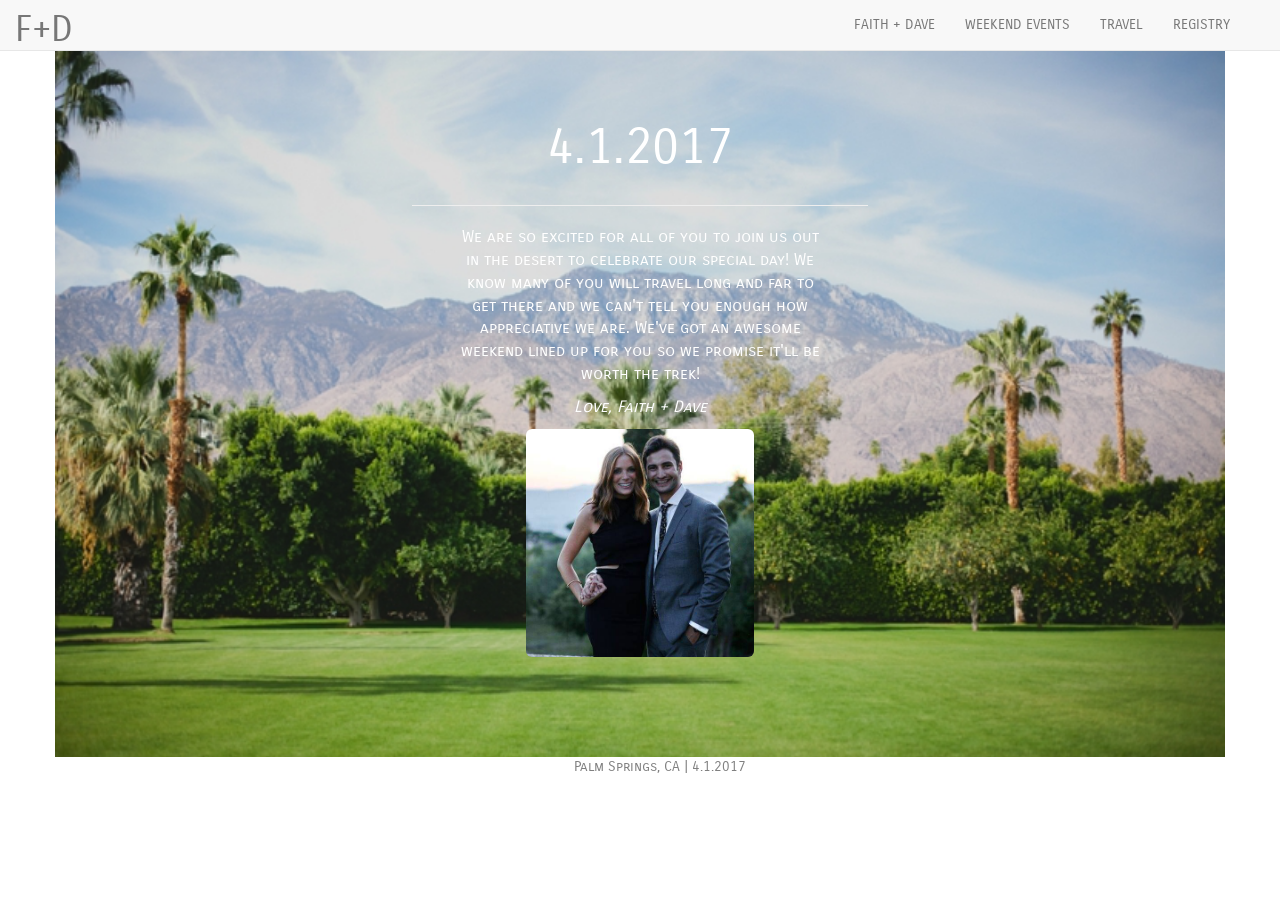
==== wedding/index.html @ c58658a9 "updates" ====
<!DOCTYPE html>
<html lang="en">
<head>
  <title>Faith+Dave</title>
  <meta name="description" content="Faith Botica + David Atkins // Wedding Date 4.2.2017">
  <meta name="keywords" content="faith, botica, dave, david, atkins, palm springs, parker, riviera, wedding, April 1st 2017, website">
  <meta charset="UTF-8">
  <meta name="viewport" content="width=device-width, initial-scale=1">
  <link rel="stylesheet" href="https://maxcdn.bootstrapcdn.com/bootstrap/3.3.7/css/bootstrap.min.css">
  <script src="https://ajax.googleapis.com/ajax/libs/jquery/1.12.4/jquery.min.js"></script>
  <script src="https://maxcdn.bootstrapcdn.com/bootstrap/3.3.7/js/bootstrap.min.js"></script>
<!--Inserted font similar to the Parker's + FontAwesome for icons-->
  <link href="https://fonts.googleapis.com/css?family=Carrois+Gothic+SC" rel="stylesheet">
  <link rel="stylesheet" href="font-awesome/css/font-awesome.min.css">
  <link rel="stylesheet" href="stylesheet.css">
  </head>
<!--end of Head, start of page's content-->
<body>
<!--Insert Navbar at the top-->
  <nav class="navbar navbar-default navbar-fixed-top" role="navigation">
    <!-- Brand and toggle get grouped for better mobile display -->
    <div class="navbar-header">
      <button type="button" class="navbar-toggle collapsed" data-toggle="collapse" data-target="#bs-example-navbar-collapse-1">
        <span class="sr-only">Toggle navigation</span>
        <span class="icon-bar"></span>
        <span class="icon-bar"></span>
        <span class="icon-bar"></span>
      </button>
      <a class="navbar-brand" href="index.html">F+D</a>
    </div>
    <!-- Collect the nav links, forms, and other content for toggling -->
    <div class="collapse navbar-collapse" id="bs-example-navbar-collapse-1">
      <ul class="nav navbar-nav">
      </ul>
      <ul class="nav navbar-nav navbar-right">
        <li><a href="index.html">FAITH + DAVE</a></li>
        <li><a href="weekendevents.html">WEEKEND EVENTS</a></li>
        <li><a href="travel.html">TRAVEL</a></li>
        <li><a href="registry.html">REGISTRY</a></li>
      </ul>
    </div>
  </nav>
<!--end of navbar, begin CONTAINER-->
  <div class="container">
    <div class="row">
      <div class="col-sm-12">
        <h1 class="Introduction" align="center">4.1.2017</h1>
      </div>
    </div>
<hr>
    <div class="row">
      <div class="col-sm-4"></div>
      <div class="col-sm-4">
        <p align="center">We are so excited for all of you to join us out in the desert to celebrate our special day! We know many of you will travel long and far to get there and we can't tell you enough how appreciative we are. We've got an awesome weekend lined up for you so we promise it'll be worth the trek!</p>
      </div>
      <div class="col-sm-4"></div>
    </div>

    <div class="row">
      <div class="col-sm-4"></div>
      <div class="col-sm-4">
        <p align="center"><em>Love, Faith + Dave</em></p>
      </div>
      <div class="col-sm-4"></div>
    </div>


    <div class="row">
      <div class="col-sm-12">
        <img id="welcomeimage" src="FaithDavePic.jpg" class="img-rounded">
      </div>
    </div>
  </div>

<footer>
  <ul>Palm Springs, CA | 4.1.2017</ul>
</footer>

</body>
</html>
---- wedding/stylesheet.css ----
.navbar-brand {
  font-family: 'Carrois Gothic SC', sans-serif;
  color: black;
  font-size: 36px;
  padding-top: 20px;
}

.navbar-nav {
  padding-right: 50px;
}

body {
  font-weight: 300;
  font-family: 'Carrois Gothic SC', sans-serif;
  color: black;
}

/*Didn't need many id-specific CSS's so created for sake of assignment*/
#welcomeimage{
  display: block;
  margin: auto;
  width:20%;
  height: auto;
}

footer {
  font-weight: 300;
  text-align:center;
  font-family: 'Carrois Gothic SC', sans-serif;
  color: grey;
}

.container {
  color: white;
  background: url(ParkerScenic.jpg) no-repeat;
  background-size:cover;
  padding-bottom: 100px;
}

.container2 {
  color: black;
  background-color: white;
}

.Introduction {
  padding-top: 100px;
  text-align: center;
  font-size: 50px;
}


hr{
	width: 40%;
}

h1 {
  padding-top: 100px;
}

p{
  font-size: 16px;
  padding-top: 20px
  text-align: center;
}
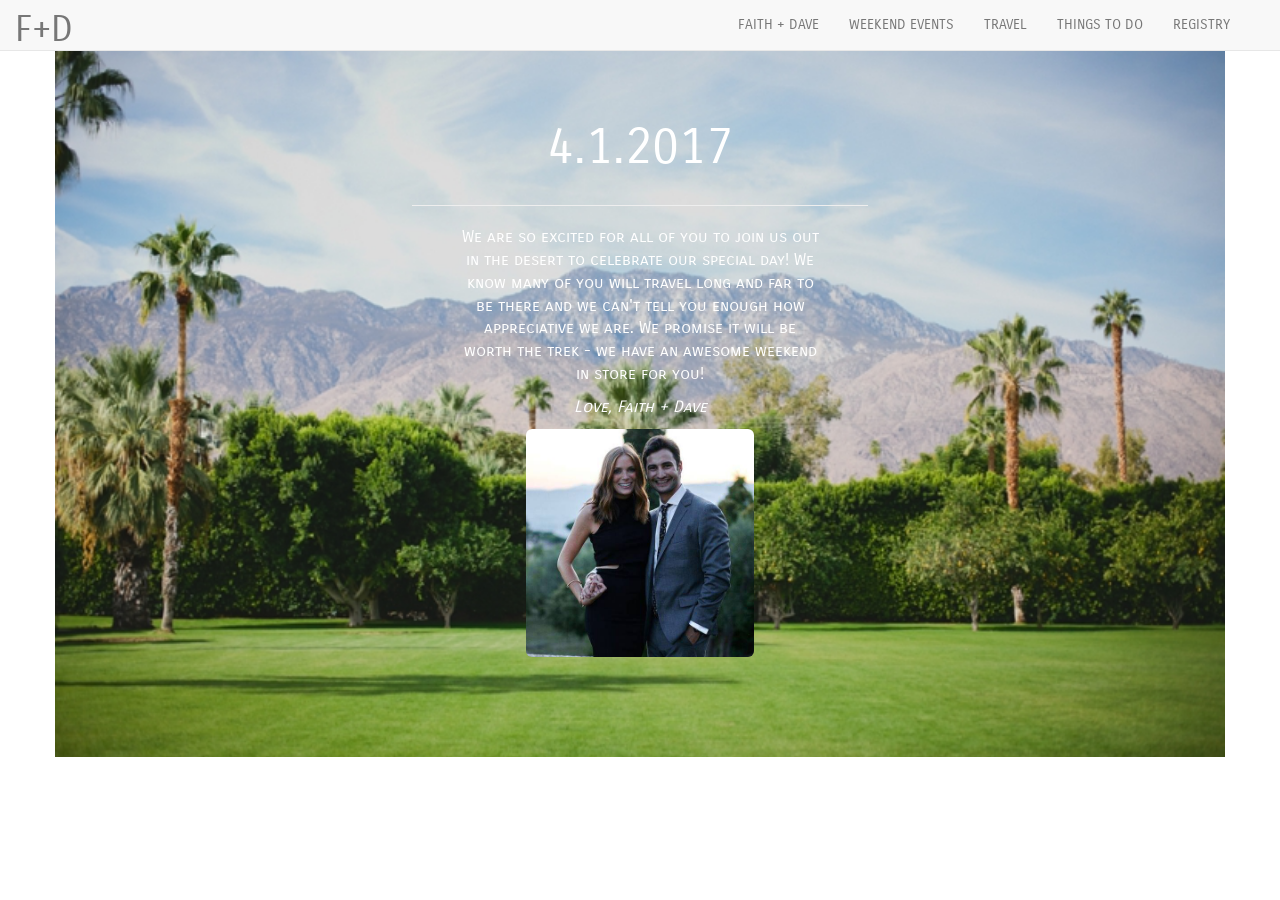
==== commit 46ee4e12: "updates updates" ====
--- a/wedding/index.html
+++ b/wedding/index.html
@@ -36,6 +36,7 @@
         <li><a href="index.html">FAITH + DAVE</a></li>
         <li><a href="weekendevents.html">WEEKEND EVENTS</a></li>
         <li><a href="travel.html">TRAVEL</a></li>
+        <li><a href="thingstodo.html">THINGS TO DO</a></li>
         <li><a href="registry.html">REGISTRY</a></li>
       </ul>
     </div>
@@ -51,7 +52,7 @@
     <div class="row">
       <div class="col-sm-4"></div>
       <div class="col-sm-4">
-        <p align="center">We are so excited for all of you to join us out in the desert to celebrate our special day! We know many of you will travel long and far to get there and we can't tell you enough how appreciative we are. We've got an awesome weekend lined up for you so we promise it'll be worth the trek!</p>
+        <p align="center">We are so excited for all of you to join us out in the desert to celebrate our special day! We know many of you will travel long and far to be there and we can't tell you enough how appreciative we are. We promise it will be worth the trek - we have an awesome weekend in store for you!</p>
       </div>
       <div class="col-sm-4"></div>
     </div>
@@ -71,10 +72,5 @@
       </div>
     </div>
   </div>
-
-<footer>
-  <ul>Palm Springs, CA | 4.1.2017</ul>
-</footer>
-
 </body>
 </html>
--- a/wedding/stylesheet.css
+++ b/wedding/stylesheet.css
@@ -1,5 +1,10 @@
+body {
+  font-weight: 300;
+  font-family: 'Carrois Gothic SC', sans-serif;
+  color: black;
+}
+
 .navbar-brand {
-  font-family: 'Carrois Gothic SC', sans-serif;
   color: black;
   font-size: 36px;
   padding-top: 20px;
@@ -9,27 +14,6 @@
   padding-right: 50px;
 }
 
-body {
-  font-weight: 300;
-  font-family: 'Carrois Gothic SC', sans-serif;
-  color: black;
-}
-
-/*Didn't need many id-specific CSS's so created for sake of assignment*/
-#welcomeimage{
-  display: block;
-  margin: auto;
-  width:20%;
-  height: auto;
-}
-
-footer {
-  font-weight: 300;
-  text-align:center;
-  font-family: 'Carrois Gothic SC', sans-serif;
-  color: grey;
-}
-
 .container {
   color: white;
   background: url(ParkerScenic.jpg) no-repeat;
@@ -37,17 +21,22 @@
   padding-bottom: 100px;
 }
 
+.jumbotron{
+  min-height: 438px;
+}
+
+
 .container2 {
   color: black;
   background-color: white;
 }
 
-.Introduction {
-  padding-top: 100px;
-  text-align: center;
-  font-size: 50px;
+#welcomeimage{
+  display: block;
+  margin: auto;
+  width:20%;
+  height: auto;
 }
-
 
 hr{
 	width: 40%;
@@ -62,3 +51,51 @@
   padding-top: 20px
   text-align: center;
 }
+
+footer {
+  font-weight: 300;
+  text-align:center;
+  font-family: 'Carrois Gothic SC', sans-serif;
+  color: black;
+  background-color:white;
+}
+
+.Introduction {
+  color: white;
+  padding-top: 100px;
+  text-align: center;
+  font-size: 50px;
+}
+
+.tabtitle {
+  color: white;
+  top: 50%;
+  text-align: center;
+  font-size: 50px;
+}
+
+.tabtitle.travel {
+  color: white;
+}
+
+.tabtitle.weekendevents {
+  color: white;
+}
+
+.tabtitle.thingstodo {
+  color: white;
+}
+
+.tabtitle.registry {
+  color: white;
+}
+
+
+table{
+  border-style: hidden;
+}
+
+td{
+  text-align: center;
+  border-style: hidden;
+}
